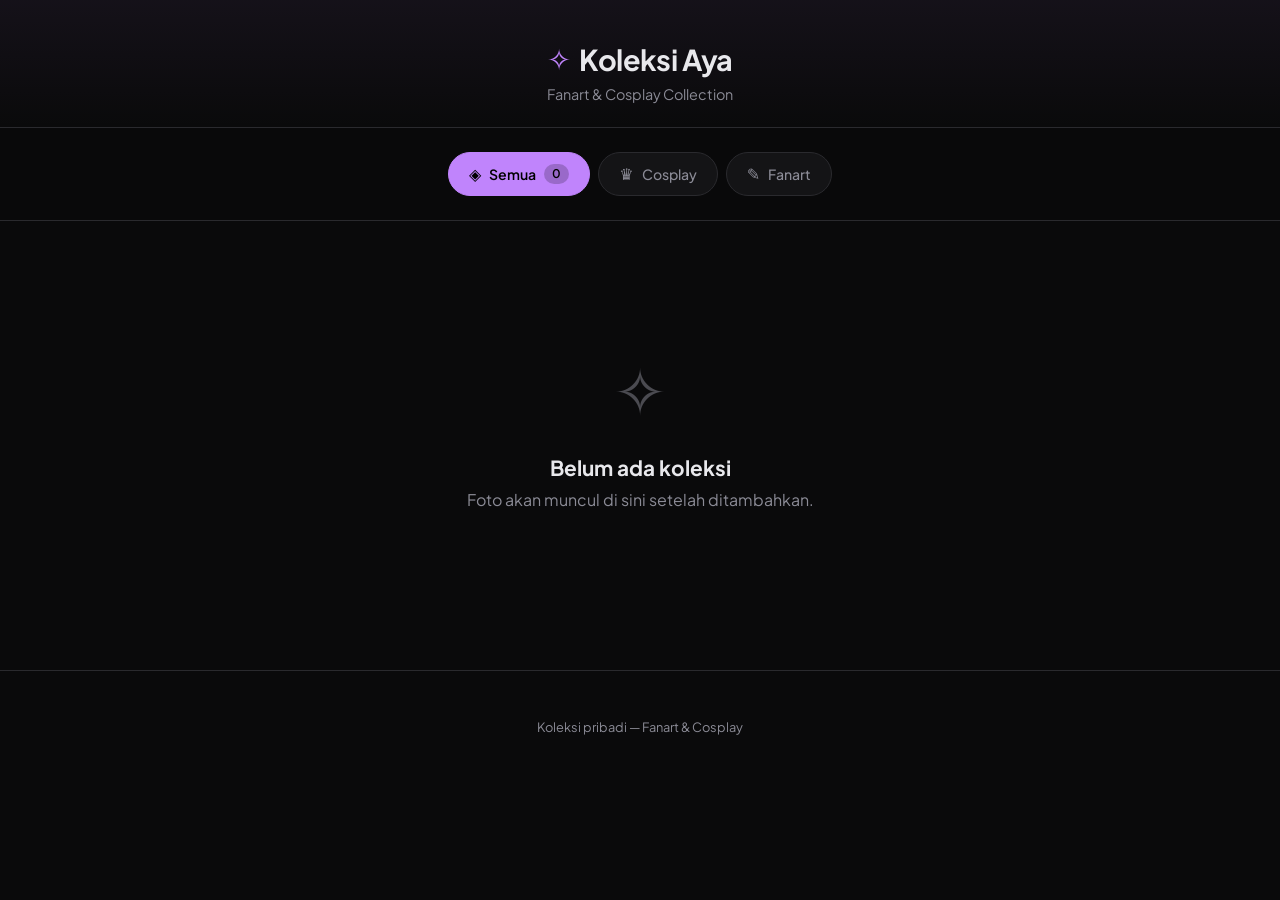
==== index.html @ dd6b09d5 "Initial commit - Koleksi Aya Gallery" ====
<!DOCTYPE html>
<html lang="id">
<head>
    <meta charset="UTF-8">
    <meta name="viewport" content="width=device-width, initial-scale=1.0">
    <title>Koleksi Aya — Fanart & Cosplay</title>
    <link rel="preconnect" href="https://fonts.googleapis.com">
    <link href="https://fonts.googleapis.com/css2?family=Plus+Jakarta+Sans:wght@400;500;600;700&display=swap" rel="stylesheet">
    <link rel="stylesheet" href="style.css">
</head>
<body>
    <header class="header">
        <div class="header-inner">
            <a href="/" class="logo">
                <span class="logo-icon">✧</span>
                <span class="logo-text">Koleksi Aya</span>
            </a>
            <p class="subtitle">Fanart & Cosplay Collection</p>
        </div>
    </header>

    <nav class="category-nav">
        <button class="cat-tab active" data-cat="all">
            <span class="cat-icon">◈</span> Semua
            <span class="cat-count" id="count-all">0</span>
        </button>
        <button class="cat-tab" data-cat="cosplay">
            <span class="cat-icon">♛</span> Cosplay
        </button>
        <button class="cat-tab" data-cat="fanart">
            <span class="cat-icon">✎</span> Fanart
        </button>
    </nav>

    <main class="gallery-container">
        <div class="masonry" id="masonry"></div>
        <div class="empty-state" id="emptyState" style="display:none">
            <div class="empty-icon">✧</div>
            <h3>Belum ada koleksi</h3>
            <p>Foto akan muncul di sini setelah ditambahkan.</p>
        </div>
    </main>

    <div class="lightbox" id="lightbox">
        <button class="lightbox-close" onclick="closeLightbox()">&times;</button>
        <div class="lightbox-content">
            <img id="lightbox-img" src="" alt="">
            <div class="lightbox-info">
                <p id="lightbox-caption" class="lightbox-caption"></p>
                <a id="lightbox-source" href="" target="_blank" rel="noopener" class="lightbox-source">
                    <svg width="14" height="14" viewBox="0 0 24 24" fill="none" stroke="currentColor" stroke-width="2">
                        <path d="M18 13v6a2 2 0 0 1-2 2H5a2 2 0 0 1-2-2V8a2 2 0 0 1 2-2h6"/>
                        <polyline points="15 3 21 3 21 9"/>
                        <line x1="10" y1="14" x2="21" y2="3"/>
                    </svg>
                    Lihat Sumber Asli
                </a>
            </div>
        </div>
    </div>

    <footer class="footer">
        <p>Koleksi pribadi — Fanart & Cosplay</p>
    </footer>

    <script src="app.js"></script>
</body>
</html>
---- style.css ----
:root {
    --bg: #0a0a0b;
    --surface: #141416;
    --surface2: #1c1c1f;
    --border: #2a2a2e;
    --text: #e8e8ec;
    --text-muted: #8b8b96;
    --accent: #c084fc;
    --accent-hover: #a855f7;
    --cosplay: #f472b6;
    --fanart: #60a5fa;
    --radius: 16px;
}

* { margin: 0; padding: 0; box-sizing: border-box; }

body {
    font-family: 'Plus Jakarta Sans', system-ui, -apple-system, sans-serif;
    background: var(--bg);
    color: var(--text);
    min-height: 100vh;
    -webkit-font-smoothing: antialiased;
}

/* Header */
.header {
    padding: 2.5rem 2rem 1.5rem;
    text-align: center;
    background: linear-gradient(180deg, rgba(192,132,252,0.06) 0%, transparent 100%);
    border-bottom: 1px solid var(--border);
}
.header-inner { max-width: 800px; margin: 0 auto; }
.logo {
    text-decoration: none;
    color: var(--text);
    display: inline-flex;
    align-items: center;
    gap: 0.5rem;
    margin-bottom: 0.5rem;
}
.logo-icon {
    font-size: 1.8rem;
    color: var(--accent);
    animation: sparkle 3s ease-in-out infinite;
}
@keyframes sparkle {
    0%, 100% { opacity: 1; transform: scale(1); }
    50% { opacity: 0.7; transform: scale(1.1); }
}
.logo-text { font-size: 1.8rem; font-weight: 700; letter-spacing: -0.02em; }
.subtitle { color: var(--text-muted); font-size: 0.9rem; }

/* Category Nav */
.category-nav {
    display: flex;
    justify-content: center;
    gap: 0.5rem;
    padding: 1.5rem 2rem;
    position: sticky;
    top: 0;
    z-index: 50;
    background: rgba(10, 10, 11, 0.85);
    backdrop-filter: blur(20px);
    -webkit-backdrop-filter: blur(20px);
    border-bottom: 1px solid var(--border);
}
.cat-tab {
    display: inline-flex;
    align-items: center;
    gap: 0.5rem;
    padding: 0.65rem 1.25rem;
    border-radius: 100px;
    text-decoration: none;
    color: var(--text-muted);
    font-size: 0.88rem;
    font-weight: 500;
    border: 1px solid var(--border);
    background: var(--surface);
    cursor: pointer;
    font-family: inherit;
    transition: all 0.25s ease;
    white-space: nowrap;
}
.cat-tab:hover { border-color: var(--accent); color: var(--accent); background: rgba(192,132,252,0.06); }
.cat-tab.active { background: var(--accent); color: #000; border-color: var(--accent); font-weight: 600; }
.cat-icon { font-size: 1rem; }
.cat-count {
    background: rgba(255,255,255,0.15);
    padding: 0.15rem 0.5rem;
    border-radius: 100px;
    font-size: 0.75rem;
    font-weight: 600;
}
.cat-tab.active .cat-count { background: rgba(0,0,0,0.2); }

/* Gallery */
.gallery-container { max-width: 1600px; margin: 0 auto; padding: 2rem; }
.masonry { columns: 4; column-gap: 1rem; }
@media (max-width: 1200px) { .masonry { columns: 3; } }
@media (max-width: 900px) { .masonry { columns: 2; } }
@media (max-width: 500px) { .masonry { columns: 1; } }

/* Card */
.card {
    break-inside: avoid;
    margin-bottom: 1rem;
    border-radius: var(--radius);
    overflow: hidden;
    background: var(--surface);
    border: 1px solid var(--border);
    transition: transform 0.25s ease, box-shadow 0.25s ease;
    position: relative;
    animation: fadeInUp 0.4s ease forwards;
}
.card:hover { transform: translateY(-4px); box-shadow: 0 12px 40px rgba(0,0,0,0.4); }
@keyframes fadeInUp {
    from { opacity: 0; transform: translateY(20px); }
    to { opacity: 1; transform: translateY(0); }
}
.card-img-wrap { position: relative; overflow: hidden; cursor: pointer; }
.card-img { width: 100%; display: block; transition: transform 0.4s ease; }
.card:hover .card-img { transform: scale(1.03); }

/* Overlay */
.card-overlay {
    position: absolute;
    bottom: 0; left: 0; right: 0;
    padding: 2rem 1rem 1rem;
    background: linear-gradient(transparent, rgba(0,0,0,0.85));
    display: flex;
    flex-direction: column;
    gap: 0.4rem;
    opacity: 0;
    transform: translateY(10px);
    transition: all 0.3s ease;
}
.card:hover .card-overlay { opacity: 1; transform: translateY(0); }
.source-link {
    display: inline-flex;
    align-items: center;
    gap: 0.4rem;
    color: var(--accent);
    text-decoration: none;
    font-size: 0.8rem;
    font-weight: 500;
    padding: 0.35rem 0.75rem;
    background: rgba(192,132,252,0.15);
    border: 1px solid rgba(192,132,252,0.3);
    border-radius: 100px;
    width: fit-content;
    transition: all 0.2s;
    backdrop-filter: blur(10px);
}
.source-link:hover { background: var(--accent); color: #000; border-color: var(--accent); }
.source-link svg { flex-shrink: 0; }
.card-caption { color: rgba(255,255,255,0.8); font-size: 0.8rem; line-height: 1.4; }

/* Badge */
.card-badge {
    position: absolute;
    top: 0.75rem; right: 0.75rem;
    padding: 0.25rem 0.65rem;
    border-radius: 100px;
    font-size: 0.7rem;
    font-weight: 600;
    text-transform: uppercase;
    letter-spacing: 0.05em;
    backdrop-filter: blur(10px);
    z-index: 5;
}
.card-badge.cosplay { background: rgba(244,114,182,0.2); color: var(--cosplay); border: 1px solid rgba(244,114,182,0.3); }
.card-badge.fanart { background: rgba(96,165,250,0.2); color: var(--fanart); border: 1px solid rgba(96,165,250,0.3); }

/* Lightbox */
.lightbox {
    display: none;
    position: fixed;
    inset: 0;
    background: rgba(0,0,0,0.95);
    z-index: 1000;
    align-items: center;
    justify-content: center;
    backdrop-filter: blur(20px);
}
.lightbox.active { display: flex; }
.lightbox-close {
    position: absolute;
    top: 1.5rem; right: 1.5rem;
    background: none; border: none;
    color: white; font-size: 2rem;
    cursor: pointer; width: 48px; height: 48px;
    display: flex; align-items: center; justify-content: center;
    border-radius: 50%; transition: background 0.2s; z-index: 1001;
}
.lightbox-close:hover { background: rgba(255,255,255,0.1); }
.lightbox-content { max-width: 90vw; max-height: 90vh; display: flex; flex-direction: column; align-items: center; }
.lightbox-content img { max-width: 90vw; max-height: 80vh; object-fit: contain; border-radius: var(--radius); }
.lightbox-info { margin-top: 1rem; text-align: center; display: flex; flex-direction: column; align-items: center; gap: 0.5rem; }
.lightbox-caption { color: rgba(255,255,255,0.8); font-size: 0.9rem; }
.lightbox-source {
    display: inline-flex; align-items: center; gap: 0.4rem;
    color: var(--accent); text-decoration: none; font-size: 0.85rem; font-weight: 500;
    padding: 0.5rem 1rem; background: rgba(192,132,252,0.15);
    border: 1px solid rgba(192,132,252,0.3); border-radius: 100px; transition: all 0.2s;
}
.lightbox-source:hover { background: var(--accent); color: #000; }

/* Empty */
.empty-state { text-align: center; padding: 6rem 2rem; color: var(--text-muted); }
.empty-icon { font-size: 4rem; margin-bottom: 1.5rem; opacity: 0.5; }
.empty-state h3 { font-size: 1.3rem; margin-bottom: 0.5rem; color: var(--text); }

/* Footer */
.footer { text-align: center; padding: 3rem 2rem; color: var(--text-muted); font-size: 0.8rem; border-top: 1px solid var(--border); margin-top: 2rem; }

/* Scrollbar */
::-webkit-scrollbar { width: 8px; }
::-webkit-scrollbar-track { background: var(--bg); }
::-webkit-scrollbar-thumb { background: var(--border); border-radius: 4px; }
::-webkit-scrollbar-thumb:hover { background: var(--text-muted); }
::selection { background: rgba(192,132,252,0.3); color: white; }
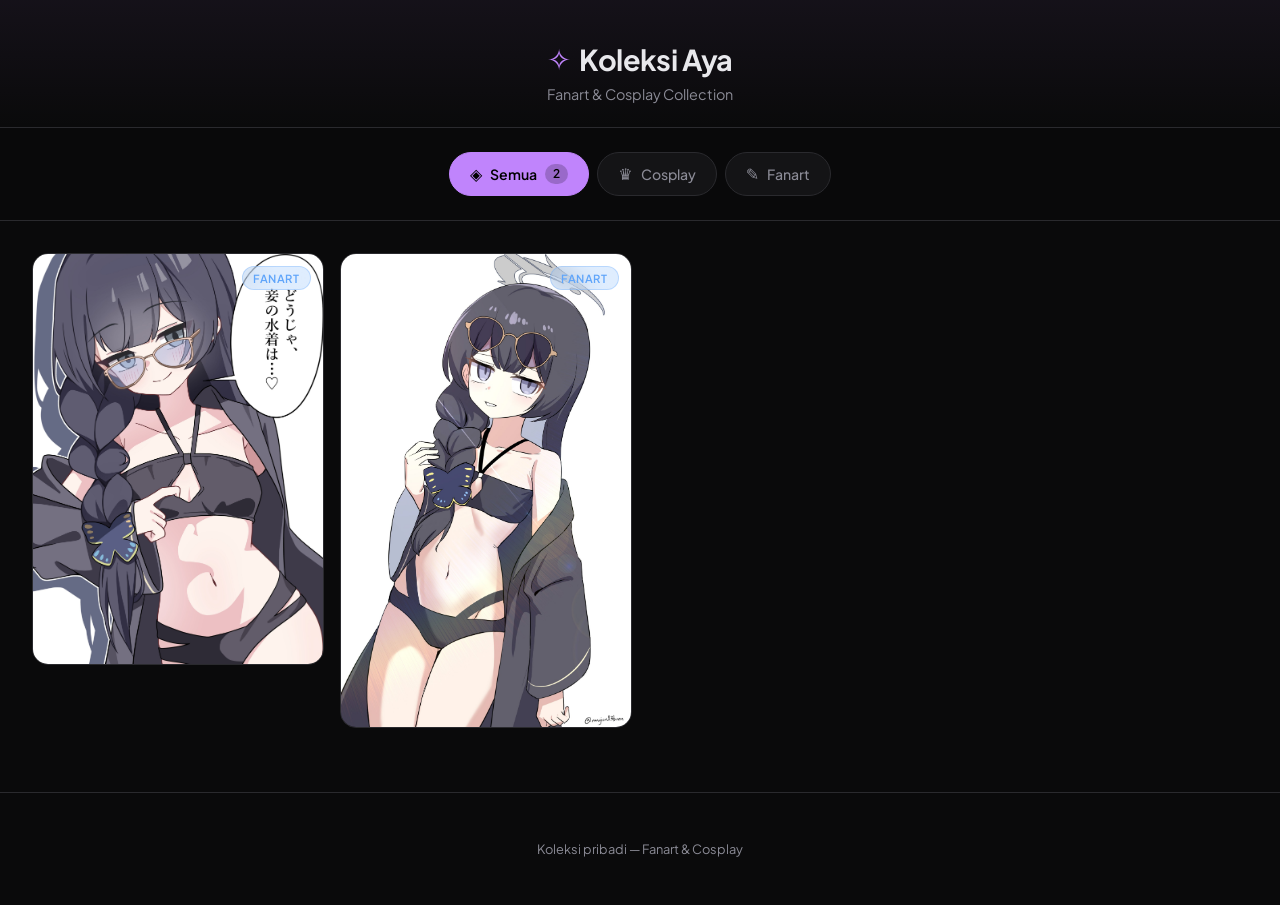
==== commit 0a701b16: "Trigger rebuild - fix gallery display" ====
--- a/index.html
+++ b/index.html
@@ -66,3 +66,4 @@
     <script src="app.js"></script>
 </body>
 </html>
+<!-- Updated -->
